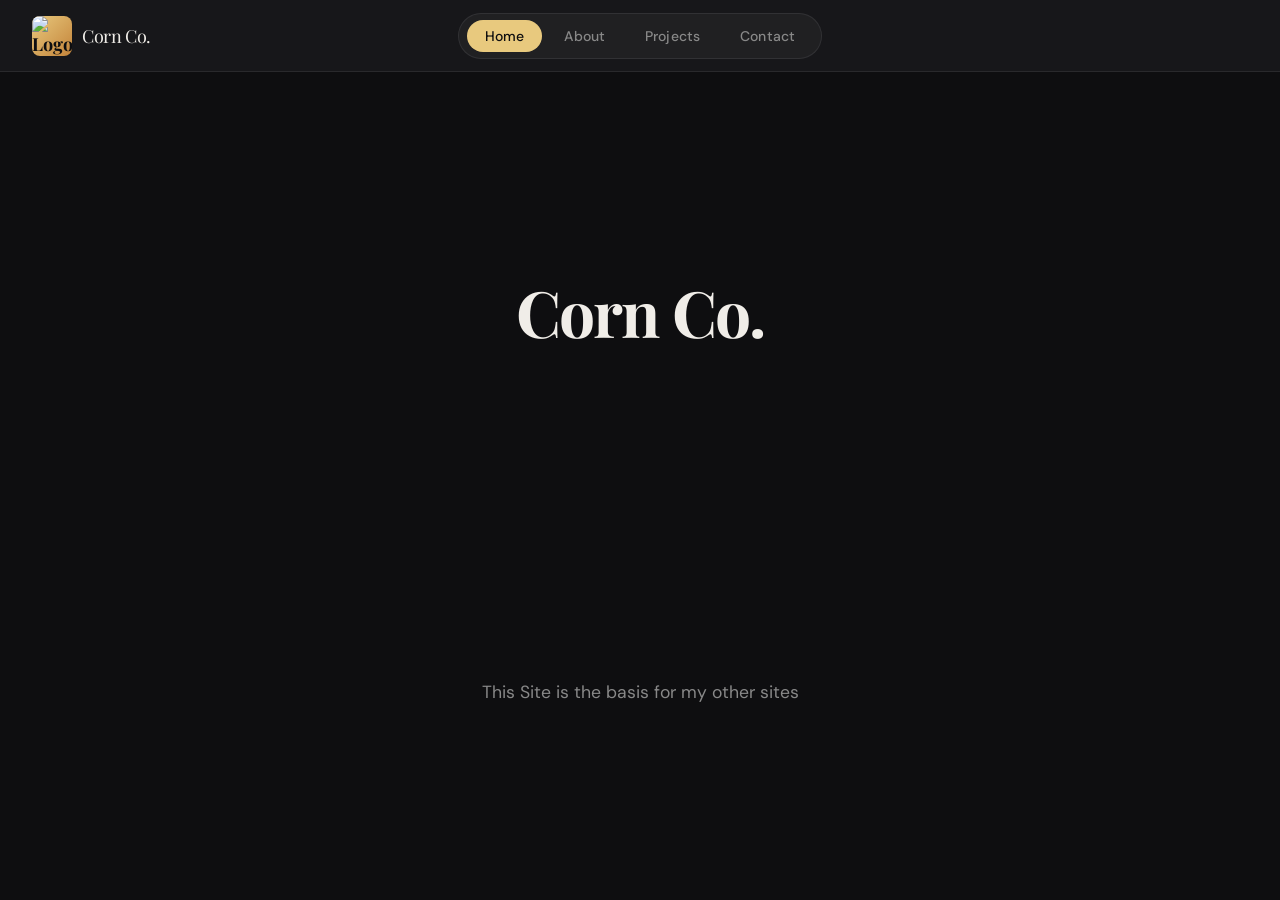
==== index.html @ 3ff74e73 "Added Base files for html + CSS" ====
<!DOCTYPE html>
<html lang="en">
<head>
    <title>Corn Co.</title>
    <meta charset="UTF-8" />
    <meta name="viewport" content="width=device-width, initial-scale=1.0" />
    <link rel="preconnect" href="https://fonts.googleapis.com" />
    <link href="https://fonts.googleapis.com/css2?family=DM+Sans:wght@400;500;600&family=Playfair+Display:wght@700&display=swap" rel="stylesheet" />

    <style>
        *, *::before, *::after { box-sizing: border-box; margin: 0; padding: 0; }

        :root {
            --bg:        #0e0e10;
            --surface:   #17171a;
            --border:    rgba(255,255,255,0.08);
            --text:      #f0ede8;
            --muted:     #888;
            --accent:    #e8c97e;        /* gold */
            --radius:    12px;
            --header-h:  72px;
            --transition: 0.25s ease;
        }

        body {
            background: var(--bg);
            color: var(--text);
            font-family: 'DM Sans', sans-serif;
            min-height: 100vh;
        }

        header {
            position: sticky;
            top: 0;
            z-index: 100;
            height: var(--header-h);
            background: var(--surface);
            border-bottom: 1px solid var(--border);
            backdrop-filter: blur(18px);
            -webkit-backdrop-filter: blur(18px);

            display: grid;
            grid-template-columns: 1fr auto 1fr;
            align-items: center;
            padding: 0 32px;
            gap: 24px;
        }

        .logo-link {
            display: flex;
            align-items: center;
            gap: 10px;
            text-decoration: none;
            width: fit-content;
        }

        .logo-img {
            width: 40px;
            height: 40px;
            border-radius: 8px;
            object-fit: cover;
            background: linear-gradient(135deg, var(--accent), #c4843a);
            display: flex;
            align-items: center;
            justify-content: center;
            font-family: 'Playfair Display', serif;
            font-size: 18px;
            color: var(--bg);
            font-weight: 700;
            flex-shrink: 0;
            transition: opacity var(--transition), transform var(--transition);
        }

        .logo-link:hover .logo-img {
            opacity: 0.85;
            transform: scale(0.96);
        }

        .logo-wordmark {
            font-family: 'Playfair Display', serif;
            font-size: 18px;
            color: var(--text);
            letter-spacing: -0.02em;
            transition: color var(--transition);
        }

        .logo-link:hover .logo-wordmark { color: var(--accent); }

        nav {
            display: flex;
            align-items: center;
            gap: 4px;
            background: rgba(255,255,255,0.04);
            border: 1px solid var(--border);
            border-radius: 999px;
            padding: 6px 8px;
        }

        nav a {
            text-decoration: none;
            color: var(--muted);
            font-size: 14px;
            font-weight: 500;
            letter-spacing: 0.01em;
            padding: 7px 18px;
            border-radius: 999px;
            transition: color var(--transition), background var(--transition);
            white-space: nowrap;
        }

        nav a:hover {
            color: var(--text);
            background: rgba(255,255,255,0.06);
        }

        nav a.active {
            color: var(--bg);
            background: var(--accent);
        }

        .header-spacer { /* */ }

        .menu-toggle {
            display: none;
            background: none;
            border: none;
            cursor: pointer;
            padding: 8px;
            color: var(--text);
            justify-self: end;
        }

        .menu-toggle svg { display: block; }

        @media (max-width: 640px) {
            header {
                grid-template-columns: 1fr auto;
                padding: 0 20px;
            }

            nav {
                display: none;
                position: fixed;
                top: var(--header-h);
                left: 0; right: 0;
                background: var(--surface);
                border-top: 1px solid var(--border);
                border-radius: 0;
                flex-direction: column;
                gap: 0;
                padding: 12px;
            }

            nav.open { display: flex; }
            nav a { width: 100%; text-align: center; padding: 14px 24px; }

            .menu-toggle { display: flex; }
            .header-spacer { display: none; }
        }
        
        main {
            display: grid;
            place-items: center;
            min-height: calc(100vh - var(--header-h));
            text-align: center;
            gap: 12px;
            padding: 40px 24px;
        }

        main h1 {
            font-family: 'Playfair Display', serif;
            font-size: clamp(2rem, 6vw, 4rem);
            letter-spacing: -0.03em;
        }

        main p { color: var(--muted); font-size: 1.1rem; max-width: 40ch; }
    </style>
</head>
<body>

<header>

    <a href="index.html" class="logo-link" aria-label="Go to home page">
        <img src="https://cdn.discordapp.com/attachments/1078854999116881980/1093166322239668294/server-icon.png?ex=69bca3b9&is=69bb5239&hm=b163ac0328d352914ddd69d281b434876274e94a3352ab76d4b0a1641c7c6023&" alt="Logo" class="logo-img">        <span class="logo-wordmark">Corn Co.</span>
    </a>

    <nav id="main-nav" role="navigation" aria-label="Main navigation">
        <a href="index.html"   class="active">Home</a>
        <a href="about.html">About</a>
        <a href="Projects.html">Projects</a>
        <a href="contact.html">Contact</a>
    </nav>

    <!-- Right spacer keeps nav truly centered -->
    <div class="header-spacer" aria-hidden="true"></div>

    <!-- Hamburger for mobile -->
    <button class="menu-toggle" id="menu-btn" aria-label="Toggle menu" aria-expanded="false">
        <svg width="22" height="22" viewBox="0 0 24 24" fill="none" stroke="currentColor" stroke-width="2" stroke-linecap="round">
            <line x1="3" y1="6"  x2="21" y2="6"/>
            <line x1="3" y1="12" x2="21" y2="12"/>
            <line x1="3" y1="18" x2="21" y2="18"/>
        </svg>
    </button>

</header>

<main>
    <h1>Corn Co.</h1>
    <p>This Site is the basis for my other sites</p>
</main>
</body>
</html>
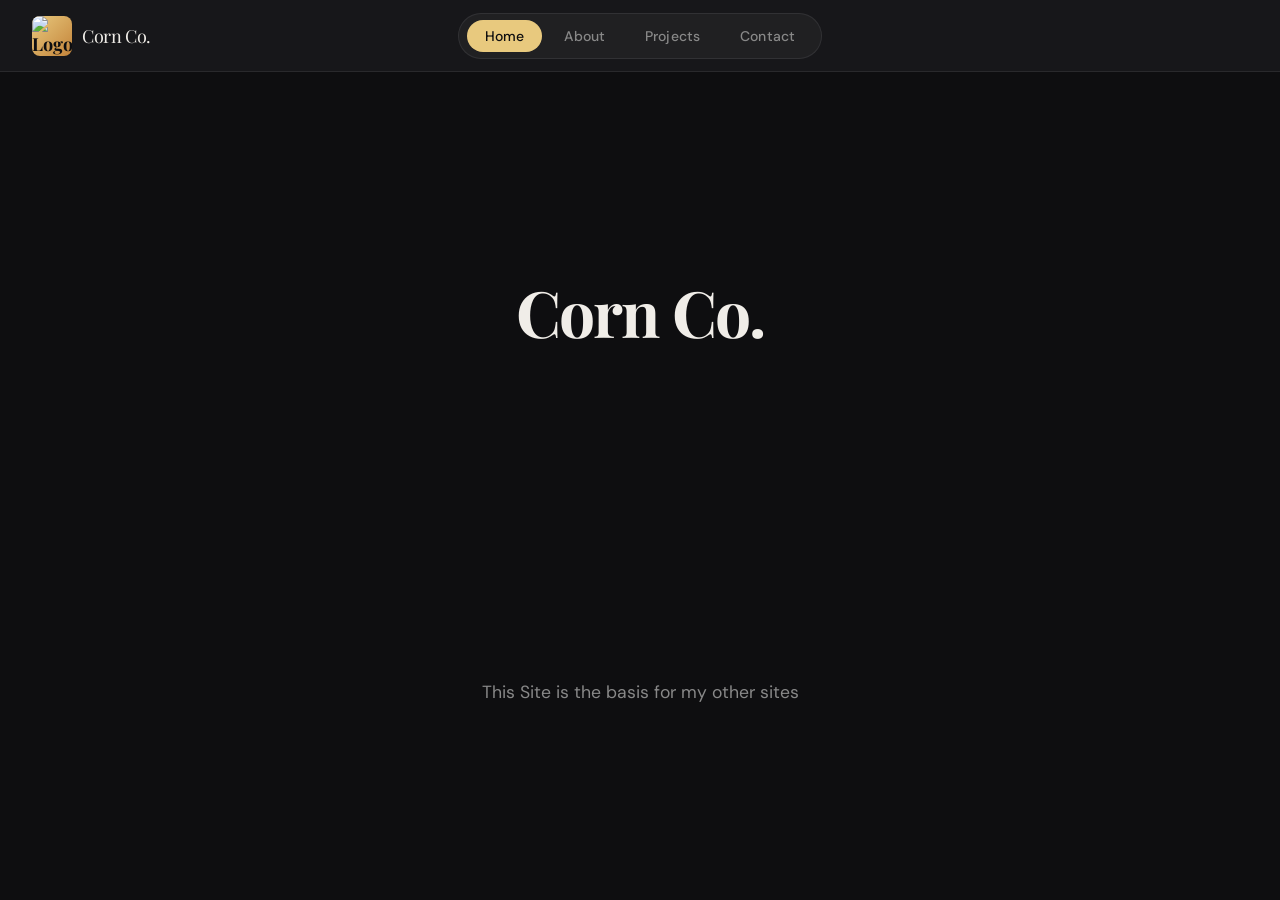
==== commit 4f2d5640: "Link stylesheet in index.html Added a link to the stylesheet in the head section. Removed the style" ====
--- a/index.html
+++ b/index.html
@@ -6,195 +6,25 @@
     <meta name="viewport" content="width=device-width, initial-scale=1.0" />
     <link rel="preconnect" href="https://fonts.googleapis.com" />
     <link href="https://fonts.googleapis.com/css2?family=DM+Sans:wght@400;500;600&family=Playfair+Display:wght@700&display=swap" rel="stylesheet" />
-
-    <style>
-        *, *::before, *::after { box-sizing: border-box; margin: 0; padding: 0; }
-
-        :root {
-            --bg:        #0e0e10;
-            --surface:   #17171a;
-            --border:    rgba(255,255,255,0.08);
-            --text:      #f0ede8;
-            --muted:     #888;
-            --accent:    #e8c97e;        /* gold */
-            --radius:    12px;
-            --header-h:  72px;
-            --transition: 0.25s ease;
-        }
-
-        body {
-            background: var(--bg);
-            color: var(--text);
-            font-family: 'DM Sans', sans-serif;
-            min-height: 100vh;
-        }
-
-        header {
-            position: sticky;
-            top: 0;
-            z-index: 100;
-            height: var(--header-h);
-            background: var(--surface);
-            border-bottom: 1px solid var(--border);
-            backdrop-filter: blur(18px);
-            -webkit-backdrop-filter: blur(18px);
-
-            display: grid;
-            grid-template-columns: 1fr auto 1fr;
-            align-items: center;
-            padding: 0 32px;
-            gap: 24px;
-        }
-
-        .logo-link {
-            display: flex;
-            align-items: center;
-            gap: 10px;
-            text-decoration: none;
-            width: fit-content;
-        }
-
-        .logo-img {
-            width: 40px;
-            height: 40px;
-            border-radius: 8px;
-            object-fit: cover;
-            background: linear-gradient(135deg, var(--accent), #c4843a);
-            display: flex;
-            align-items: center;
-            justify-content: center;
-            font-family: 'Playfair Display', serif;
-            font-size: 18px;
-            color: var(--bg);
-            font-weight: 700;
-            flex-shrink: 0;
-            transition: opacity var(--transition), transform var(--transition);
-        }
-
-        .logo-link:hover .logo-img {
-            opacity: 0.85;
-            transform: scale(0.96);
-        }
-
-        .logo-wordmark {
-            font-family: 'Playfair Display', serif;
-            font-size: 18px;
-            color: var(--text);
-            letter-spacing: -0.02em;
-            transition: color var(--transition);
-        }
-
-        .logo-link:hover .logo-wordmark { color: var(--accent); }
-
-        nav {
-            display: flex;
-            align-items: center;
-            gap: 4px;
-            background: rgba(255,255,255,0.04);
-            border: 1px solid var(--border);
-            border-radius: 999px;
-            padding: 6px 8px;
-        }
-
-        nav a {
-            text-decoration: none;
-            color: var(--muted);
-            font-size: 14px;
-            font-weight: 500;
-            letter-spacing: 0.01em;
-            padding: 7px 18px;
-            border-radius: 999px;
-            transition: color var(--transition), background var(--transition);
-            white-space: nowrap;
-        }
-
-        nav a:hover {
-            color: var(--text);
-            background: rgba(255,255,255,0.06);
-        }
-
-        nav a.active {
-            color: var(--bg);
-            background: var(--accent);
-        }
-
-        .header-spacer { /* */ }
-
-        .menu-toggle {
-            display: none;
-            background: none;
-            border: none;
-            cursor: pointer;
-            padding: 8px;
-            color: var(--text);
-            justify-self: end;
-        }
-
-        .menu-toggle svg { display: block; }
-
-        @media (max-width: 640px) {
-            header {
-                grid-template-columns: 1fr auto;
-                padding: 0 20px;
-            }
-
-            nav {
-                display: none;
-                position: fixed;
-                top: var(--header-h);
-                left: 0; right: 0;
-                background: var(--surface);
-                border-top: 1px solid var(--border);
-                border-radius: 0;
-                flex-direction: column;
-                gap: 0;
-                padding: 12px;
-            }
-
-            nav.open { display: flex; }
-            nav a { width: 100%; text-align: center; padding: 14px 24px; }
-
-            .menu-toggle { display: flex; }
-            .header-spacer { display: none; }
-        }
-        
-        main {
-            display: grid;
-            place-items: center;
-            min-height: calc(100vh - var(--header-h));
-            text-align: center;
-            gap: 12px;
-            padding: 40px 24px;
-        }
-
-        main h1 {
-            font-family: 'Playfair Display', serif;
-            font-size: clamp(2rem, 6vw, 4rem);
-            letter-spacing: -0.03em;
-        }
-
-        main p { color: var(--muted); font-size: 1.1rem; max-width: 40ch; }
-    </style>
+    <link rel="stylesheet" href="style.css" />
 </head>
 <body>
 
 <header>
-
     <a href="index.html" class="logo-link" aria-label="Go to home page">
-        <img src="https://cdn.discordapp.com/attachments/1078854999116881980/1093166322239668294/server-icon.png?ex=69bca3b9&is=69bb5239&hm=b163ac0328d352914ddd69d281b434876274e94a3352ab76d4b0a1641c7c6023&" alt="Logo" class="logo-img">        <span class="logo-wordmark">Corn Co.</span>
+        <img src="https://cdn.discordapp.com/attachments/1078854999116881980/1093166322239668294/server-icon.png?ex=69bca3b9&is=69bb5239&hm=b163ac0328d352914ddd69d281b434876274e94a3352ab76d4b0a1641c7c6023&" alt="Logo" class="logo-img">
+        <span class="logo-wordmark">Corn Co.</span>
     </a>
 
     <nav id="main-nav" role="navigation" aria-label="Main navigation">
-        <a href="index.html"   class="active">Home</a>
+        <a href="index.html" class="active">Home</a>
         <a href="about.html">About</a>
         <a href="Projects.html">Projects</a>
         <a href="contact.html">Contact</a>
     </nav>
 
-    <!-- Right spacer keeps nav truly centered -->
     <div class="header-spacer" aria-hidden="true"></div>
 
-    <!-- Hamburger for mobile -->
     <button class="menu-toggle" id="menu-btn" aria-label="Toggle menu" aria-expanded="false">
         <svg width="22" height="22" viewBox="0 0 24 24" fill="none" stroke="currentColor" stroke-width="2" stroke-linecap="round">
             <line x1="3" y1="6"  x2="21" y2="6"/>
@@ -202,12 +32,12 @@
             <line x1="3" y1="18" x2="21" y2="18"/>
         </svg>
     </button>
-
 </header>
 
 <main>
     <h1>Corn Co.</h1>
     <p>This Site is the basis for my other sites</p>
 </main>
+
 </body>
-</html>+</html>
--- a/style.css
+++ b/style.css
@@ -0,0 +1,180 @@
+*, *::before, *::after {
+    box-sizing: border-box;
+    margin: 0;
+    padding: 0;
+}
+
+:root {
+    --bg:         #0e0e10;
+    --surface:    #17171a;
+    --border:     rgba(255, 255, 255, 0.08);
+    --text:       #f0ede8;
+    --muted:      #888;
+    --accent:     #e8c97e;
+    --radius:     12px;
+    --header-h:   72px;
+    --transition: 0.25s ease;
+}
+
+body {
+    background: var(--bg);
+    color: var(--text);
+    font-family: 'DM Sans', sans-serif;
+    min-height: 100vh;
+}
+
+header {
+    position: sticky;
+    top: 0;
+    z-index: 100;
+    height: var(--header-h);
+    background: var(--surface);
+    border-bottom: 1px solid var(--border);
+    backdrop-filter: blur(18px);
+    -webkit-backdrop-filter: blur(18px);
+    display: grid;
+    grid-template-columns: 1fr auto 1fr;
+    align-items: center;
+    padding: 0 32px;
+    gap: 24px;
+}
+
+.logo-link {
+    display: flex;
+    align-items: center;
+    gap: 10px;
+    text-decoration: none;
+    width: fit-content;
+}
+
+.logo-img {
+    width: 40px;
+    height: 40px;
+    border-radius: 8px;
+    object-fit: cover;
+    background: linear-gradient(135deg, var(--accent), #c4843a);
+    display: flex;
+    align-items: center;
+    justify-content: center;
+    font-family: 'Playfair Display', serif;
+    font-size: 18px;
+    color: var(--bg);
+    font-weight: 700;
+    flex-shrink: 0;
+    transition: opacity var(--transition), transform var(--transition);
+}
+
+.logo-link:hover .logo-img {
+    opacity: 0.85;
+    transform: scale(0.96);
+}
+
+.logo-wordmark {
+    font-family: 'Playfair Display', serif;
+    font-size: 18px;
+    color: var(--text);
+    letter-spacing: -0.02em;
+    transition: color var(--transition);
+}
+
+.logo-link:hover .logo-wordmark {
+    color: var(--accent);
+}
+
+nav {
+    display: flex;
+    align-items: center;
+    gap: 4px;
+    background: rgba(255, 255, 255, 0.04);
+    border: 1px solid var(--border);
+    border-radius: 999px;
+    padding: 6px 8px;
+}
+
+nav a {
+    text-decoration: none;
+    color: var(--muted);
+    font-size: 14px;
+    font-weight: 500;
+    letter-spacing: 0.01em;
+    padding: 7px 18px;
+    border-radius: 999px;
+    white-space: nowrap;
+    transition: color var(--transition), background var(--transition);
+}
+
+nav a:hover {
+    color: var(--text);
+    background: rgba(255, 255, 255, 0.06);
+}
+
+nav a.active {
+    color: var(--bg);
+    background: var(--accent);
+}
+
+.menu-toggle {
+    display: none;
+    background: none;
+    border: none;
+    cursor: pointer;
+    padding: 8px;
+    color: var(--text);
+    justify-self: end;
+}
+
+.menu-toggle svg {
+    display: block;
+}
+
+@media (max-width: 640px) {
+    header {
+        grid-template-columns: 1fr auto;
+        padding: 0 20px;
+    }
+    nav {
+        display: none;
+        position: fixed;
+        top: var(--header-h);
+        left: 0;
+        right: 0;
+        background: var(--surface);
+        border-top: 1px solid var(--border);
+        border-radius: 0;
+        flex-direction: column;
+        gap: 0;
+        padding: 12px;
+    }
+    nav a {
+        width: 100%;
+        text-align: center;
+        padding: 14px 24px;
+    }
+    .menu-toggle { display: flex; }
+    .header-spacer { display: none; }
+}
+
+main {
+    display: grid;
+    place-items: center;
+    min-height: calc(100vh - var(--header-h));
+    text-align: center;
+    gap: 12px;
+    padding: 40px 24px;
+}
+
+main h1 {
+    font-family: 'Playfair Display', serif;
+    font-size: clamp(2rem, 6vw, 4rem);
+    letter-spacing: -0.03em;
+}
+
+main p {
+    color: var(--muted);
+    font-size: 1.1rem;
+    max-width: 40ch;
+}
+
+@media (max-width: 640px) {
+    nav.open { display: flex; }
+}
